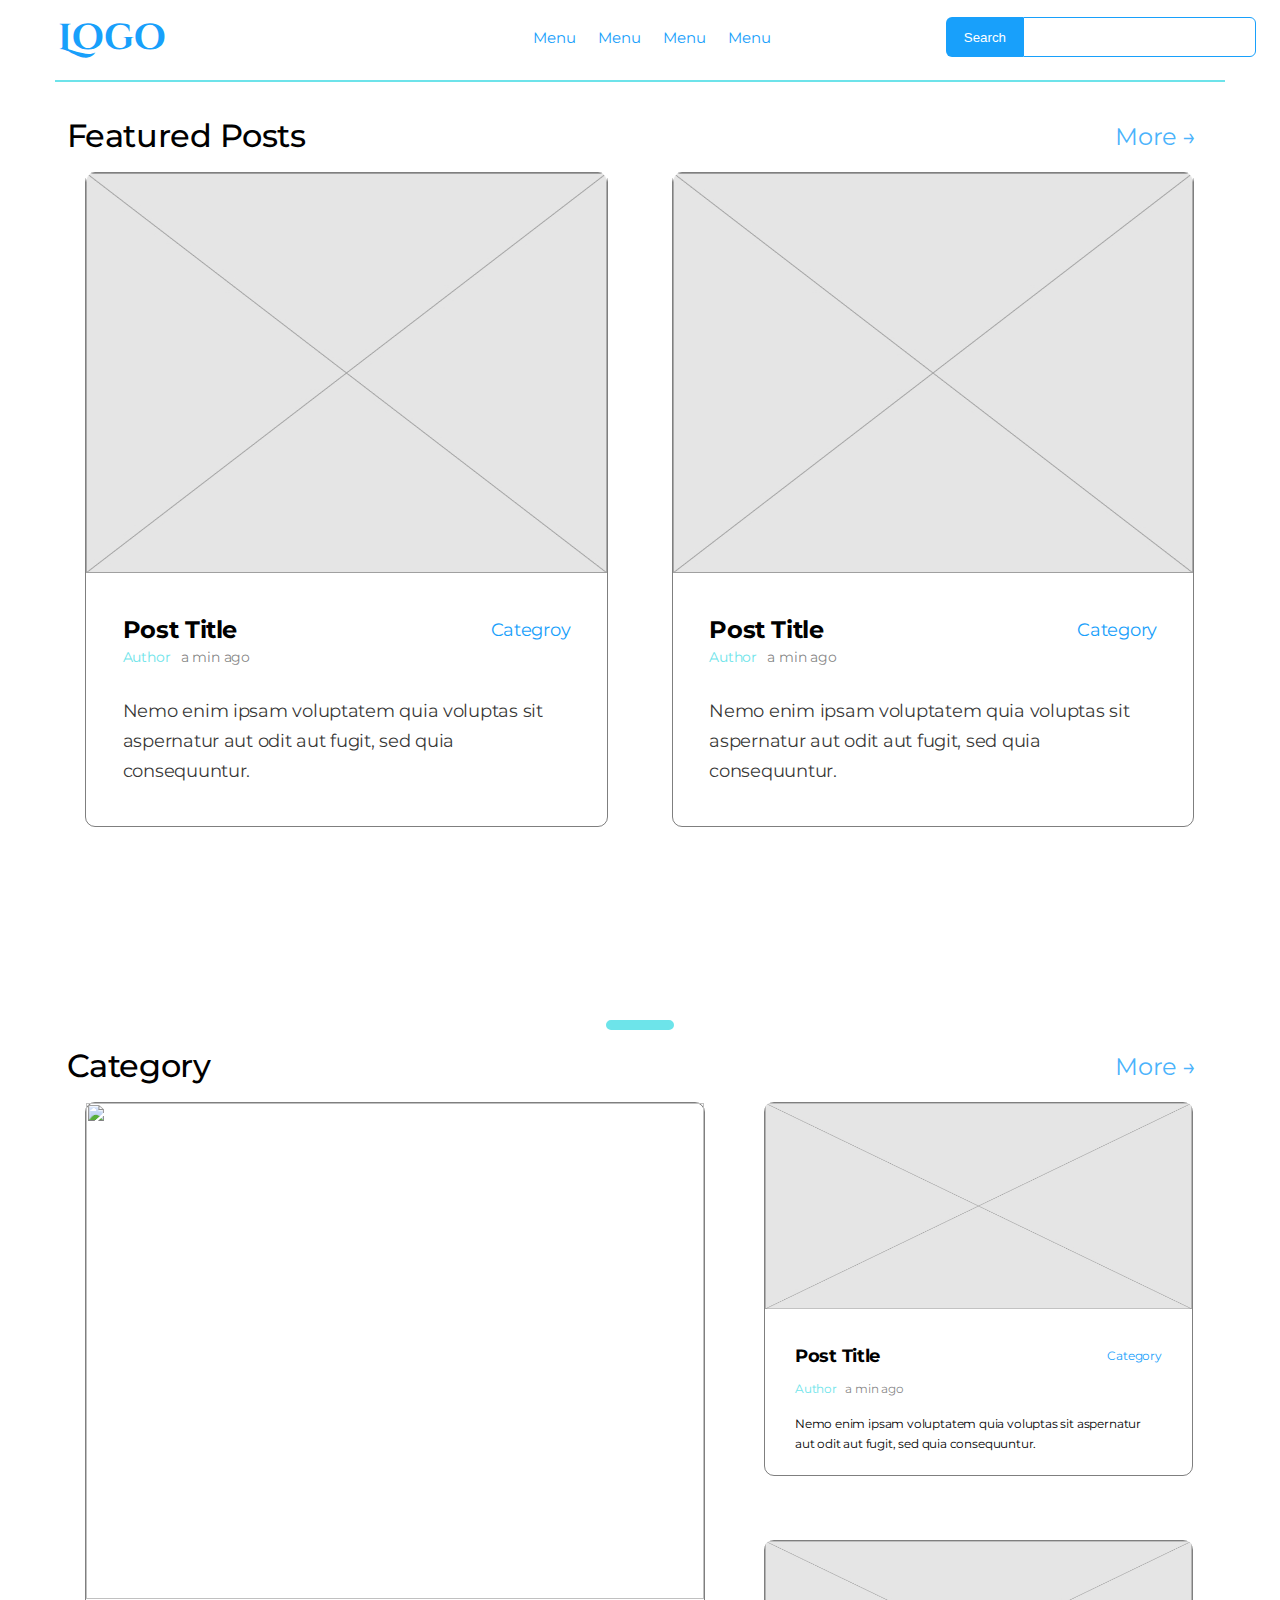
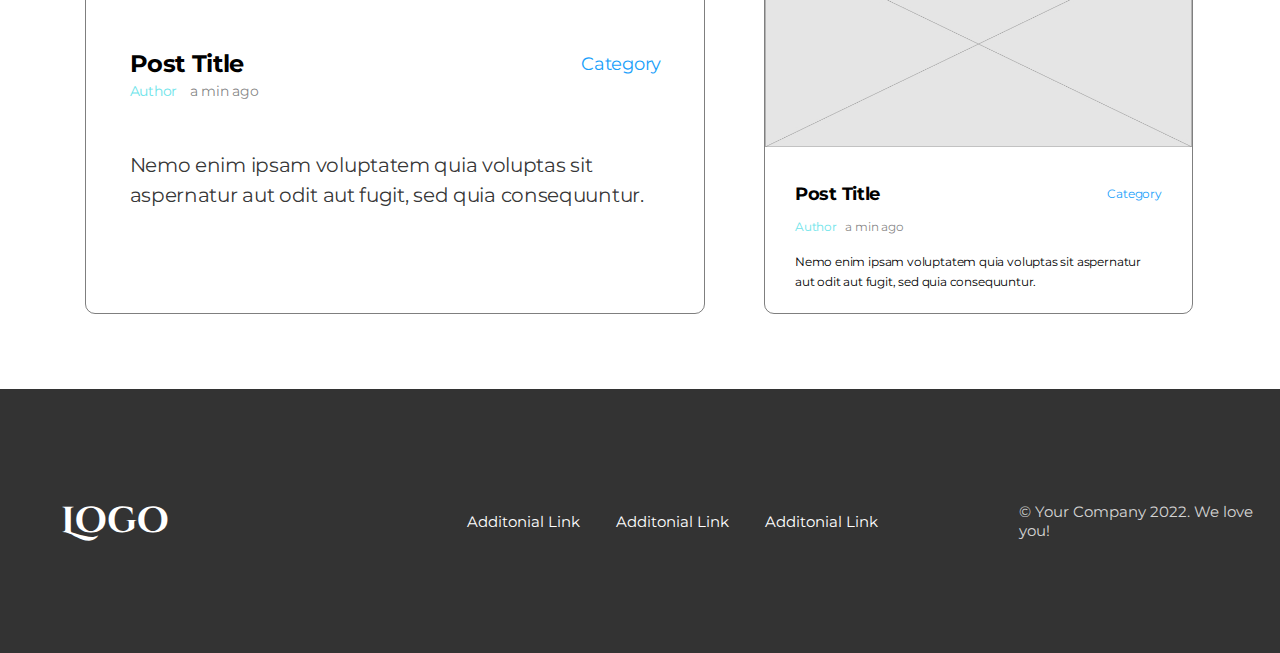
==== index.html @ aa020998 "fix(index): fix index location" ====
<!DOCTYPE html>
<html lang="en">
<head>
    <meta charset="UTF-8">
    <meta name="viewport" content="width=device-width, initial-scale=1.0">
    <link rel="stylesheet" href="css/style.css">
    <link rel="preconnect" href="https://fonts.googleapis.com">
    <link rel="preconnect" href="https://fonts.gstatic.com" crossorigin>
    <link href="https://fonts.googleapis.com/css2?family=Cinzel+Decorative:wght@400;700;900&family=Montserrat:ital,wght@0,100..900;1,100..900&display=swap" rel="stylesheet">
    <title>Home</title>
</head>
<body>
    <header>
        <nav>
            <span class="cinzel-decorative-bold" id="logohead">Logo</span>        
            <div id="linkshead">
                <a class="aarriba" href="#">Menu</a>
                <a class="aarriba" href="#">Menu</a>
                <a class="aarriba" href="#">Menu</a>
                <a class="aarriba" href="#">Menu</a>
            </div>
            <div id="searchbar">
                <button>Search</button>
                <input type="text">
            </div>
        </nav>
    </header>  
    <div class="hrdiv"><hr id="hr1"></div>  
    <main>        
        <section>
            <div id="tposts">
                <h1>Featured Posts</h1><a id="mas" href="#">More →</a>
            </div>
            <div id="divposts">

                <div id="firstpost" class="postmed">
                    <img class="imgmed" src="img/Rectangle.jpg" alt="Post">
                    <div>
                        <div class="postcat mtmed">
                            <h4>Post Title</h4>
                            <span class="catmed">Categroy</span>
                        </div>  
                        <div style="display: flex;">
                            <span class="authormed">Author</span>
                            <span class="minagomed">a min ago</span>
                        </div>
                        <p class="pmed">Nemo enim ipsam voluptatem quia voluptas sit aspernatur aut odit aut fugit, sed quia consequuntur.</p>
                    </div>
                </div>

                <div id="secondpost" class="postmed">
                    <img class="imgmed" src="img/Rectangle.jpg" alt="Post">
                    <div>
                        <div class="postcat mtmed">
                            <h4>Post Title</h4>
                            <span class="catmed">Category</span>
                        </div>  
                        <div style="display: flex;">
                            <span class="authormed">Author</span>
                            <span class="minagomed">a min ago</span>
                        </div>
                        <p class="pmed">Nemo enim ipsam voluptatem quia voluptas sit aspernatur aut odit aut fugit, sed quia consequuntur.</p>
                    </div>
                </div>
            </div>
        </section>

        <div class="hrdiv"><hr id="hr2"></div>
        
        <section>
            <div id="tposts">          
                <h1>Category</h1><a id="mas" href="#">More →</a>
            </div>
            <div id="divposts">

                <div id="thirdpost" class="postbig">
                    <img id="imgbig" src="img/Rectangle.jpg alt="Post">
                    <div>
                        <div class="postcat" id="mtbig">
                            <h4>Post Title</h4>
                            <span class="catmed">Category</span>
                        </div>  
                        <div style="display: flex;">
                            <span class="authormed">Author</span>
                            <span class="minagomed">a min ago</span>
                        </div>
                        <p class="pbig">Nemo enim ipsam voluptatem quia voluptas sit aspernatur aut odit aut fugit, sed quia consequuntur.</p>
                    </div>
                </div>
                
                <div id="divpostsxs">
                    <div class="postxs">
                        <img class="imgxs" src="img/Rectangle.jpg" alt="Post">
                        <div>
                            <div class="postcat mtsm">
                                <h5>Post Title</h5>
                                <span class="catxs">Category</span>
                            </div>  
                            <div style="display: flex;">
                                <span class="authorxs">Author</span>
                                <span class="minagoxs">a min ago</span>
                            </div>
                            <p class="pxs">Nemo enim ipsam voluptatem quia voluptas sit aspernatur aut odit aut fugit, sed quia consequuntur.</p>
                        </div>
                    </div>

                    <div class="postxs">
                        <img class="imgxs" src="img/Rectangle.jpg" alt="Post">
                        <div>
                            <div class="postcat mtsm">
                                <h5>Post Title</h5>
                                <span class="catxs">Category</span>
                            </div>  
                            <div style="display: flex;">
                                <span class="authorxs">Author</span>
                                <span class="minagoxs">a min ago</span>
                            </div>
                            <p class="pxs">Nemo enim ipsam voluptatem quia voluptas sit aspernatur aut odit aut fugit, sed quia consequuntur.</p>
                        </div>
                    </div>
                </div>
            </div>
        </section>
    </main>

    <footer>
        <nav>
            <span class="cinzel-decorative-bold" id="logofoot">Logo</span>
            <div id="linksfoot">
                <a class="aabajo" href="#">Additonial Link</a>
                <a class="aabajo" href="#">Additonial Link</a>
                <a class="aabajo" href="#">Additonial Link</a>
            </div>
            <span id="empresa">© Your Company 2022. We love you!</span>
        </nav>
    </footer>
    
</body>
</html>
---- css/style.css ----
* {
  margin: 0;
  padding: 0;
  box-sizing: border-box;
}
body {
  font-family: "Montserrat", sans-serif;
  background-color: #fff;
}
a{
  text-decoration: none;
}
.cinzel-decorative-bold{
  font-family: "Cinzel Decorative", serif;
  font-weight: 700;
  font-size: 36px;
  text-align: center;
}
header {
  margin-top: 10px;
  width: 100%;
  height: 60px;
  display: flex;
  font-size: 15px;
  color: #18A0FB;
}
nav{
  width: 100%;  
  display: flex;
}
#logohead{
  position: relative;
  margin-top: 4px;
  margin-left: 4.5%;
}
#linkshead{
  position: relative;
  display: flex;
  justify-content: space-evenly;
  margin-top: 18px;
  margin-left: 27%;
  width: 22%;
  font-size: 15px;
  color: #18A0FB;
}
.aarriba{
  color: #18A0FB;
}
#searchbar{
  margin-top: 7px;
  margin-left: 12%;
  font-size: 15px;
  display: flex;
}
button {
  height: 40px;
  width: 77px;
  background-color: #18A0FB;
  color: #fff;
  border: none;
  border-radius: 6px 0px 0px 6px;
}
input{
  border: 1px solid #18A0FB;
  border-radius: 0px 6px 6px 0px;
  height: 40px; 
  width: 233px;
}
footer{
  margin-top: 5.89%;
  height: 264px;
  background-color: #000000CC;
  font-size: 15px;
  color: #ffffff;
  display: flex;
  align-items: center;
}
#logofoot{
  margin-left: 4.76%;
}
#linksfoot{
  align-items: center;
  width: 34%;
  margin-left: 23.3%;
  justify-content: space-between;
  display: flex;
  color: #ffffff;
}
.aabajo{
  color: #fff;
}
#empresa{
  width: 21.6%;
  display: flex;
  align-items: center;
  margin-left: 11%;
  color: #FFFFFFCC;
}
#hr1{
  margin-top: 10px;
  width: 91.4%;
  border: 1px solid #6de3ea;
}
#hr2{
  margin-top: 193px;
  justify-content: center;
  width: 5.35%;
  border: 5px solid #6DE4EA;
  border-radius: 5px;
}
.hrdiv{
  width: 100%; display: flex; justify-content: center
}
main{
  margin-top: 18px;
  width: 100%;
}
h1{
  width: 21.9%;
  margin-left: 5.23%;
  font-weight: 500;
  line-height: 72px;
  letter-spacing: -0.015em;
}
#mas{
  font-family: Montserrat;
  font-size: 24px;
  font-weight: 400;
  line-height: 45px;
  letter-spacing: -0.015em;
  align-items: center;
  margin-left: 60%;
  color: #18A0FBCC;
}
#tposts{
  width: 100%; 
  display: flex;
  align-items: center;
}
#divposts{
  width: 100%; 
  display: flex;
}
#firstpost{
  margin-left: 6.66%;
}
#secondpost{
  margin-left: 5%;
}
.imgmed{
  height: 400px;
  width: 100%;
}
.postmed{
  width: 40.83%;
  height: 655px;
  border: 1px solid #00000080;
  border-radius: 10px;
}
.postcat{
  display: flex;
  justify-content: space-between; 
  align-items: center;
}
.mtmed{
  margin-top: 35px;
}
h4{
  font-size: 24px;
  font-weight: 700;
  line-height: 36px;
  letter-spacing: -0.015em;
  text-align: left;
  padding-left: 7%;
}
.catmed{
  font-size: 18px;
  color: #18A0FB;
  font-weight: 400;
  line-height: 36px;
  letter-spacing: -0.015em;
  text-align: right;
  padding-right: 7%;
}
.authormed{
  font-size: 14px;
  font-weight: 400;
  letter-spacing: -0.015em;
  text-align: left;
  color: #6DE4EA;
  padding-left: 7%;
}
.minagomed{
  font-size: 14px;
  font-weight: 400;
  letter-spacing: -0.015em;
  text-align: left;
  color: #00000080;
  padding-left: 2%;
}
.pmed{
  font-size: 18px;
  font-weight: 400;
  line-height: 30px;
  letter-spacing: -0.015em;
  text-align: left;
  color:#000000CC;
  margin-top: 30px;
  padding-left: 7%;
  padding-right: 7%;
}

.postbig{
  width: 48.45%;
  height: 812px;
  border: 1px solid #00000080;
  border-radius: 10px;
}
#thirdpost{
  margin-left: 6.66%;
}
#imgbig{
  height: 496px;
  width: 100%;
}

#divpostsxs{
  margin-left: 4.58%;
  flex-direction: column; 
  display: flex;
  justify-content: space-between;
  width: 33.5%;
}
.postxs{
  height: 374px;
  width: 100%;
  border: 1px solid #00000080;
  border-radius: 10px;
}
.imgxs{
  height: 206px;
  width: 100%;
}

h5{
  font-size: 18px;    
  font-weight: 700;
  line-height: 36px;
  letter-spacing: -0.015em;
  text-align: left;
  padding-left: 7%;
}
#mtbig{
  margin-top: 43px;
}
.mtsm{
  margin-top: 25px;
}
.pbig{
  font-size: 20px;
  font-weight: 400;
  line-height: 30px;
  letter-spacing: -0.015em;
  text-align: left;
  color:#000000CC;
  margin-top: 50px;
  padding-left: 7%;
  padding-right: 7%;
}
.catxs{
  font-size: 12px;
  font-weight: 400;
  line-height: 36px;
  letter-spacing: -0.015em;
  text-align: left;
  color: #18A0FB;
  padding-right: 7%;
}
.pxs{
  font-size: 12px;
  font-weight: 400;
  line-height: 20px;
  letter-spacing: -0.015em;
  text-align: left;
  margin-top: 10px;
  padding-left: 7%;
  padding-right: 7%;
}
.authorxs{
  font-size: 12px;
  font-weight: 400;
  line-height: 30px;
  letter-spacing: -0.015em;
  text-align: left;
  padding-left: 7%;
  color: #6DE4EA;
}
.minagoxs{
  font-size: 12px;
  font-weight: 400;
  line-height: 30px;
  letter-spacing: -0.015em;
  text-align: left;
  padding-left: 2%;
  color:  #00000080;
}
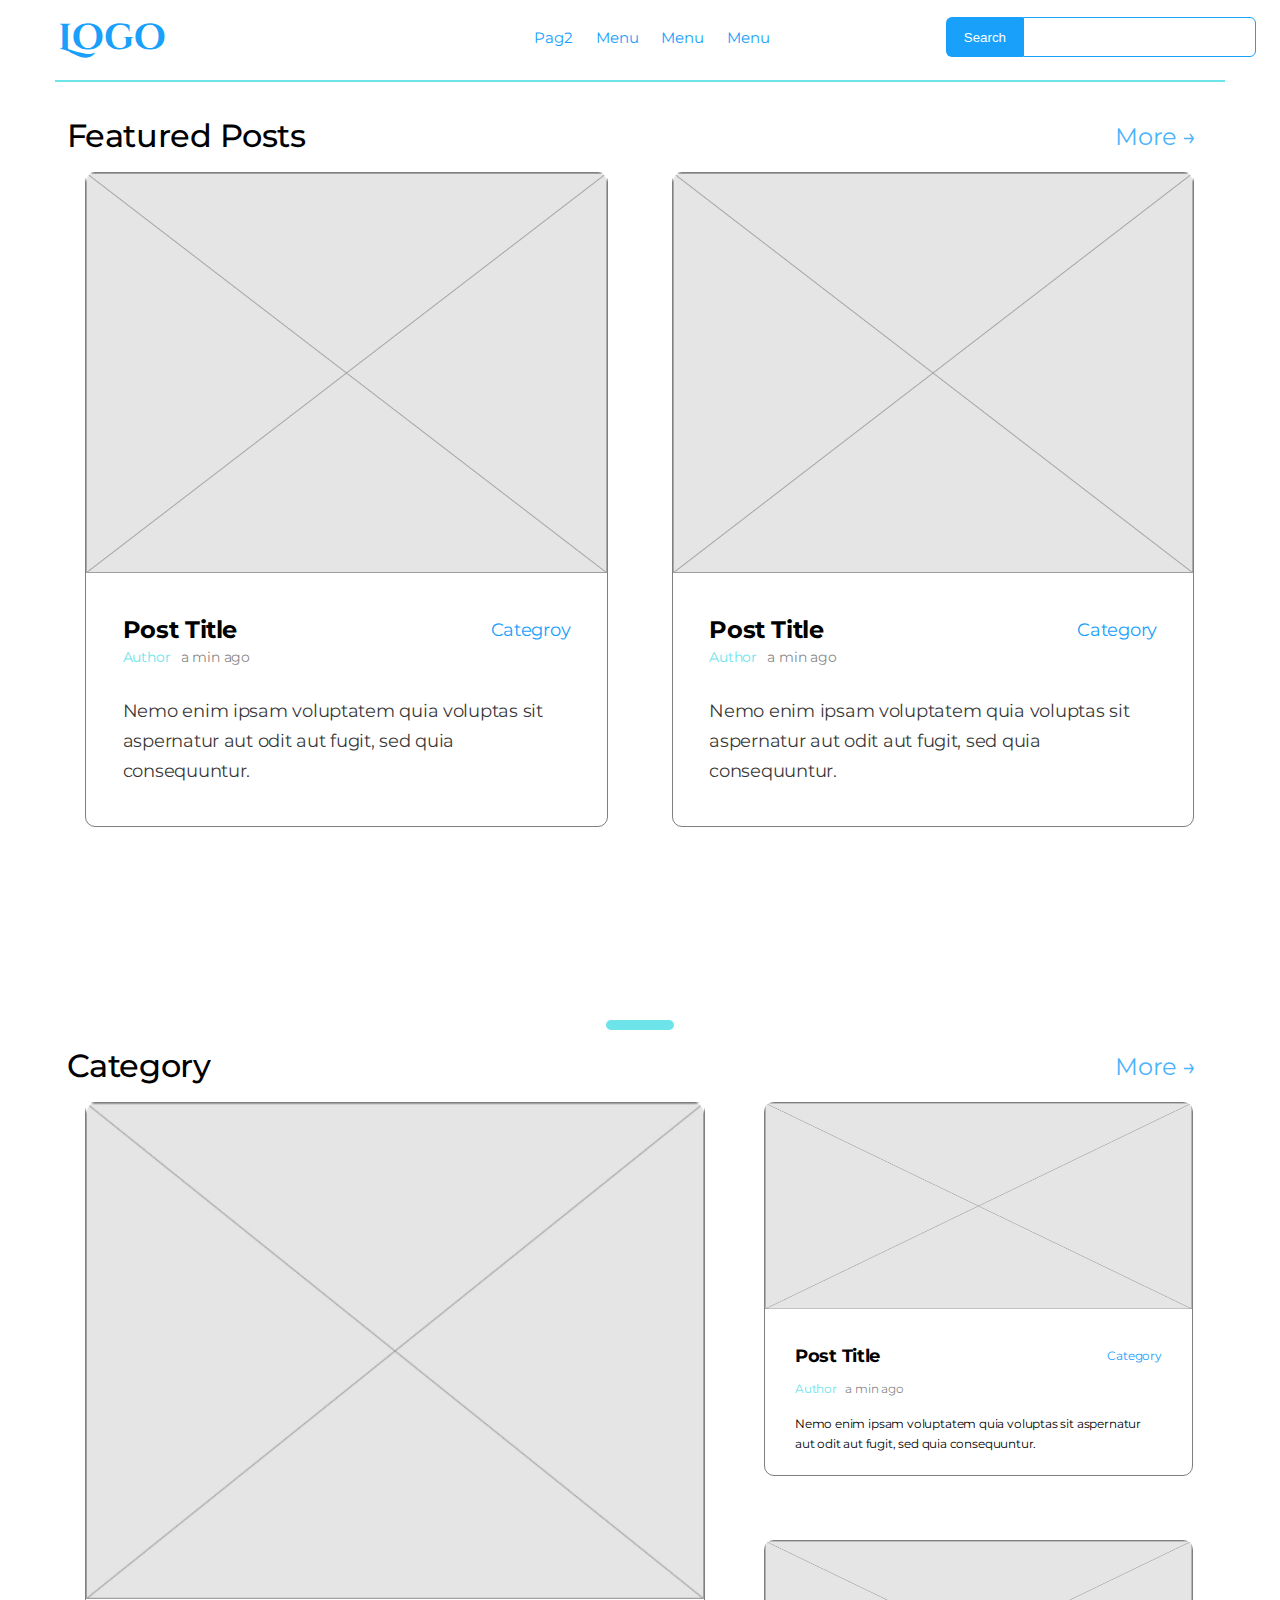
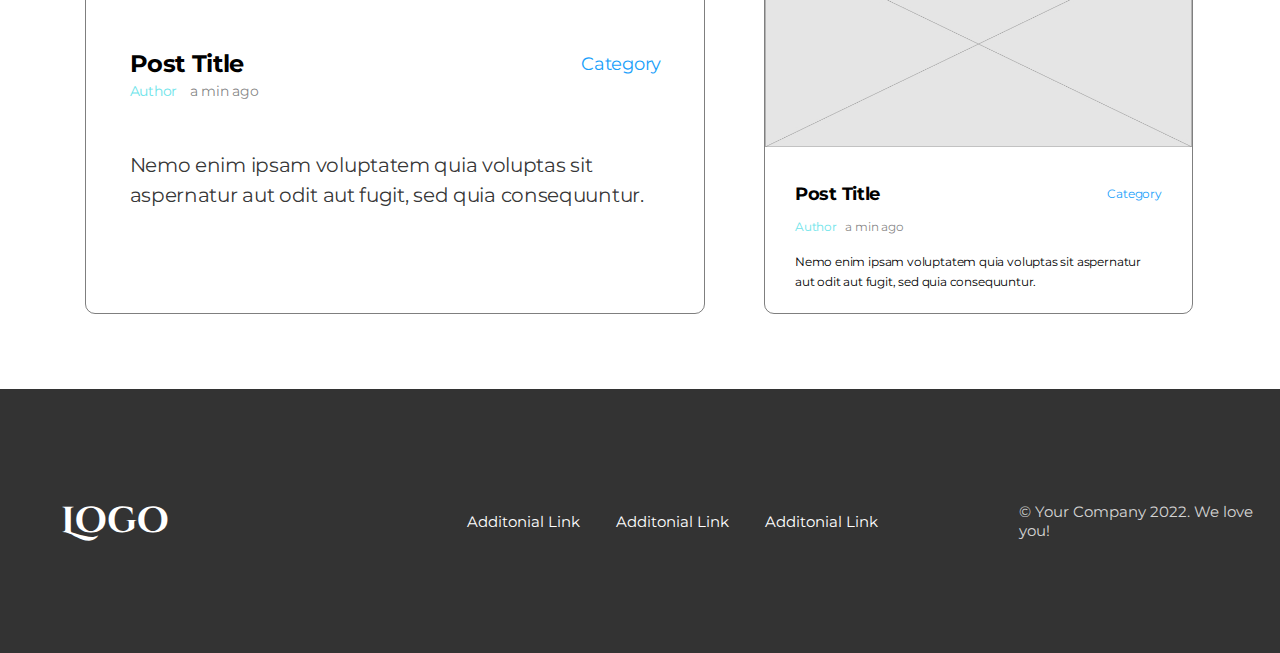
==== commit 0b404924: "feat(index): add pag2 hyperlink" ====
--- a/index.html
+++ b/index.html
@@ -14,7 +14,7 @@
         <nav>
             <span class="cinzel-decorative-bold" id="logohead">Logo</span>        
             <div id="linkshead">
-                <a class="aarriba" href="#">Menu</a>
+                <a class="aarriba" href="static/pag2.html">Pag2</a>
                 <a class="aarriba" href="#">Menu</a>
                 <a class="aarriba" href="#">Menu</a>
                 <a class="aarriba" href="#">Menu</a>
@@ -74,7 +74,7 @@
             <div id="divposts">
 
                 <div id="thirdpost" class="postbig">
-                    <img id="imgbig" src="img/Rectangle.jpg alt="Post">
+                    <img id="imgbig" src="img/Rectangle.jpg" alt="Post">
                     <div>
                         <div class="postcat" id="mtbig">
                             <h4>Post Title</h4>
